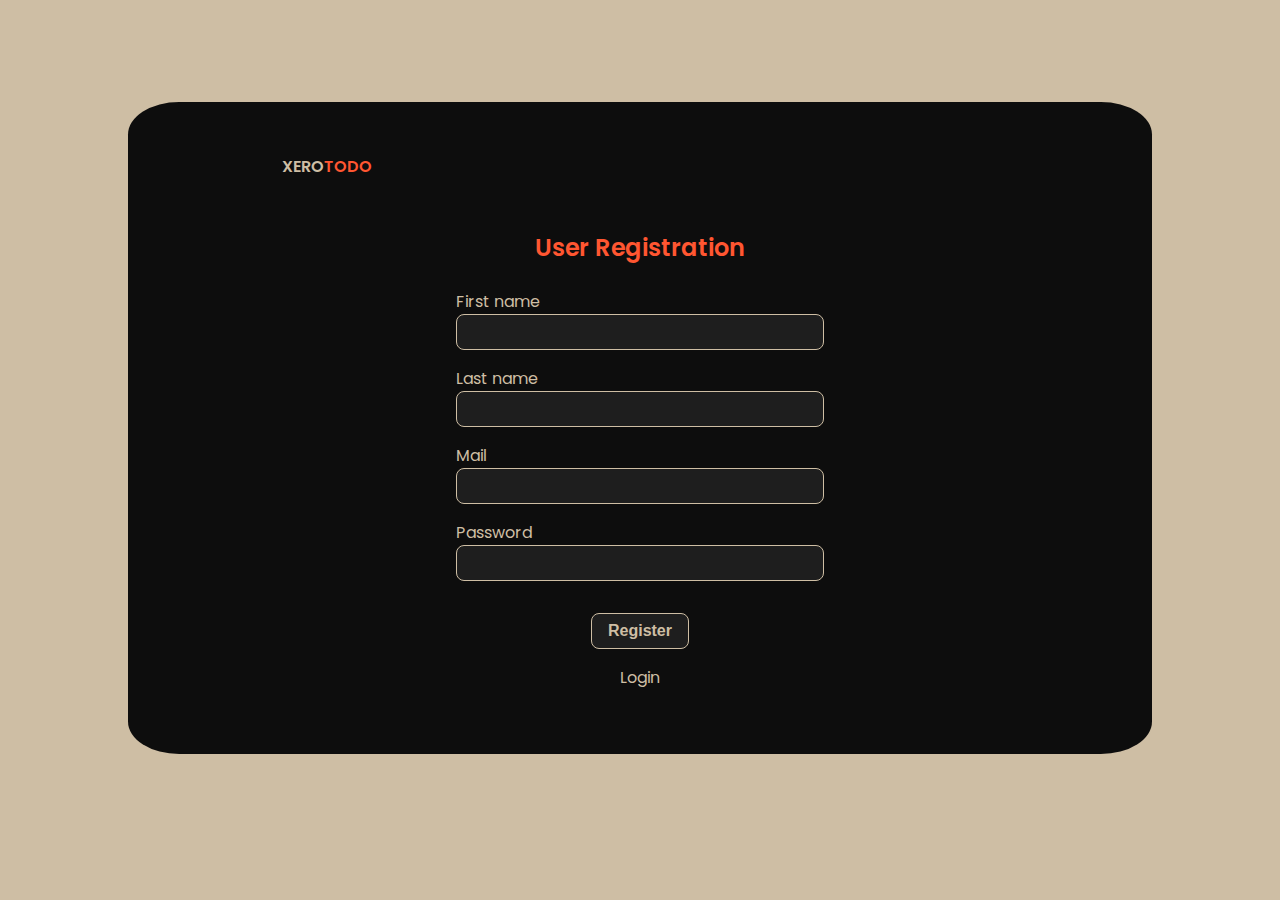
==== files/register.html @ 6d232127 "Add files via upload" ====
<!DOCTYPE html>
<html lang="pt-br">
    <head>
        <meta charset="UTF-8">
        <meta name="viewport" content="width=device-width, initial-scale=1.0">
        <link rel="stylesheet" href="./login.css">
        <title>Xerotodo - Registration</title>
    </head>
    <body>
        <div class="viw">
            <header class="header">
                <h1 class="header-title">XERO<span class="title-color">TODO</span></h1>
            </header>
            <main class="container">
                <form action="#" class="container-form">
                    <ul class="container-form-list">
                        <h2 class="container-form-list-title">User Registration</h2>
                        <li class="container-form-list-item">
                            First name<input type="text" id="first-name">
                        </li><li class="container-form-list-item">
                            Last name<input type="text" id="last-name">
                        </li>
                        <li class="container-form-list-item">
                            Mail<input type="text" id="register-mail">
                        </li>
                        <li class="container-form-list-item">
                            Password<input type="password" id="register-password">
                        </li>
                        <li class="container-form-list-button">
                            <input type="button" onclick="register()" id="register" value="Register">
                        </li>
                        <li class="container-form-list-link">
                            <a href="../login.html">Login</a>
                        </li>
                    </ul>
                </form>
            </main>   
        <div>
        <script src="login.js"></script>
    </body>
</html>
---- files/login.css ----
@import url('https://fonts.googleapis.com/css2?family=Poppins:wght@200;300;400;500;600;700;800;900&display=swap');
* {
    margin: 0;
    padding: 0;
}
:root {
   --cor-cinza: #cebea4;
   --cor-preto: #0d0d0d;
   --cor-laranja: #ff5631;
   --cor-cinza2: #1e1e1e;
   --font: "Poppins";
}
body {
    background-color: var(--cor-preto);
    font-family: var(--font);
    color: var(--cor-cinza);
}
.viw{
    display: flex;
    flex-direction: column;
    align-items: center;
    justify-content: center;
    background-color: var(--cor-preto);
    margin: 0;
}
.header {
    display: flex;
    justify-content: space-between;
    width: 80%;
    margin: 10% 0;
    position: relative;
}
.header-title {
    font-weight: 600;
    font-size: 1em;
}
.title-color {
    color: var(--cor-laranja);
}
.container {
    display: flex;
    flex-direction: column;
    align-items: center;
    width: 80%;
}
.container-form{
    display: flex;
    flex-direction: column;
    align-items: center;
    width: 100%;
}
.container-form-list {
    display: flex;
    flex-direction: column;
    justify-content: center;
    align-items: center;
    list-style: none;
    margin-left: 0;
    width: 90%;
}
.container-form-list-title{
    font-size: 1.5em;
    font-weight: 600;
    color: var(--cor-laranja);
    margin-bottom: 1em;
}
.container-form-list-item {
    display: flex;
    flex-direction: column;
    margin-bottom: 1em;
    width: 80%;
}
.container-form-list-item input {
    background-color: var(--cor-cinza2);
    font-size: 1em;
    font-weight: 500;
    color: var(--cor-cinza);
    border-radius: 0.5em;
    border: 1px solid var(--cor-cinza);
    padding: 0.5em 1em;
}
.container-form-list-item input:focus{
    color: var(--cor-cinza2);
    background-color: var(--cor-laranja);
}
.container-form-list-button input {
    background-color: var(--cor-cinza2);
    font-size: 1em;
    font-weight: 700;
    color: var(--cor-cinza);
    border: 1px solid var(--cor-cinza);
    border-radius: 0.5em;
    padding: 0.5em 1em;
    margin: 1em 0;
    -webkit-tap-highlight-color: rgba(0, 0, 0, 0);
}
.container-form-list-button input:active {
    background-color: var(--cor-laranja);
    color: var(--cor-preto);
}
.container-form-list-link a{
    text-decoration: none;
    color: var(--cor-cinza);
    -webkit-tap-highlight-color: rgba(0, 0, 0, 0);
}
.container-form-list-link a:active{
    color: var(--cor-laranja);
}
@media screen and (min-width: 768px) {
    body{
        background-color: var(--cor-cinza);
    }
    .viw{
        margin: 10% 10%;
        border-radius: 5%;
        padding-bottom: 5%;
    }
    .header {
        width: 70%;
        margin: 5% 0;
    }
    .container{
        width: 50%;
    }
}
@media screen and (min-width: 1024px) {
    body{
        background-color: var(--cor-cinza);
    }
    .viw{
        margin: 8% 10%;
        border-radius: 5%;
    }
    .header {
        width: 70%;
    }
    .container{
        width: 50%;
    }
    .container-form-list-item input:hover {
        border: 1px solid var(--cor-laranja);
    }
    .container-form-list-button input:hover {
        border: 1px solid var(--cor-laranja);
        color: var(--cor-laranja);
    }
    .container-form-list-link a:hover{
        color: var(--cor-laranja);
    }
}
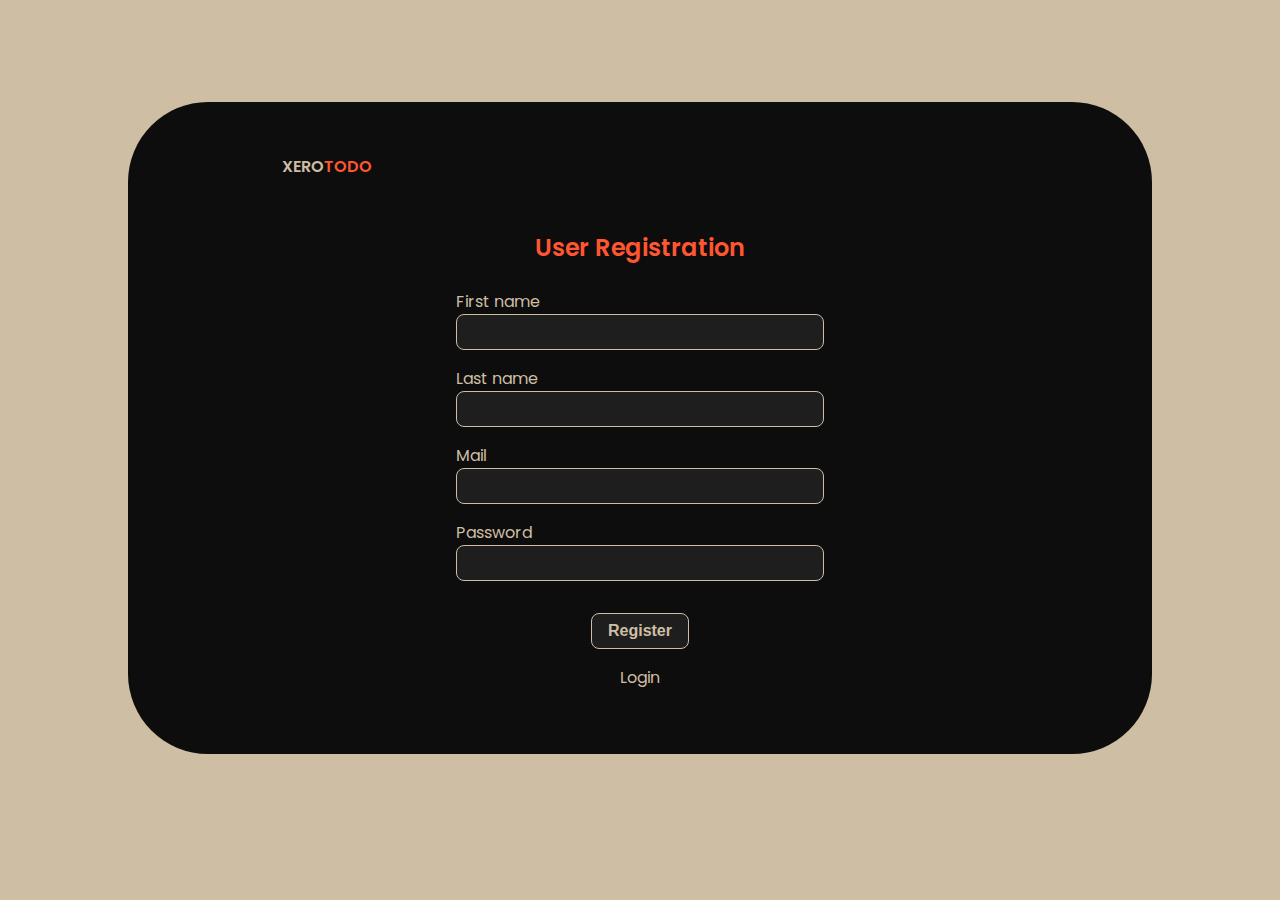
==== commit e57fc9e5: "Add files via upload" ====
--- a/files/register.html
+++ b/files/register.html
@@ -30,7 +30,7 @@
                             <input type="button" onclick="register()" id="register" value="Register">
                         </li>
                         <li class="container-form-list-link">
-                            <a href="../login.html">Login</a>
+                            <a href="../index.html">Login</a>
                         </li>
                     </ul>
                 </form>
--- a/files/login.css
+++ b/files/login.css
@@ -112,7 +112,7 @@
     }
     .viw{
         margin: 10% 10%;
-        border-radius: 5%;
+        border-radius: 5em;
         padding-bottom: 5%;
     }
     .header {
@@ -129,7 +129,7 @@
     }
     .viw{
         margin: 8% 10%;
-        border-radius: 5%;
+        border-radius: 5em;
     }
     .header {
         width: 70%;
